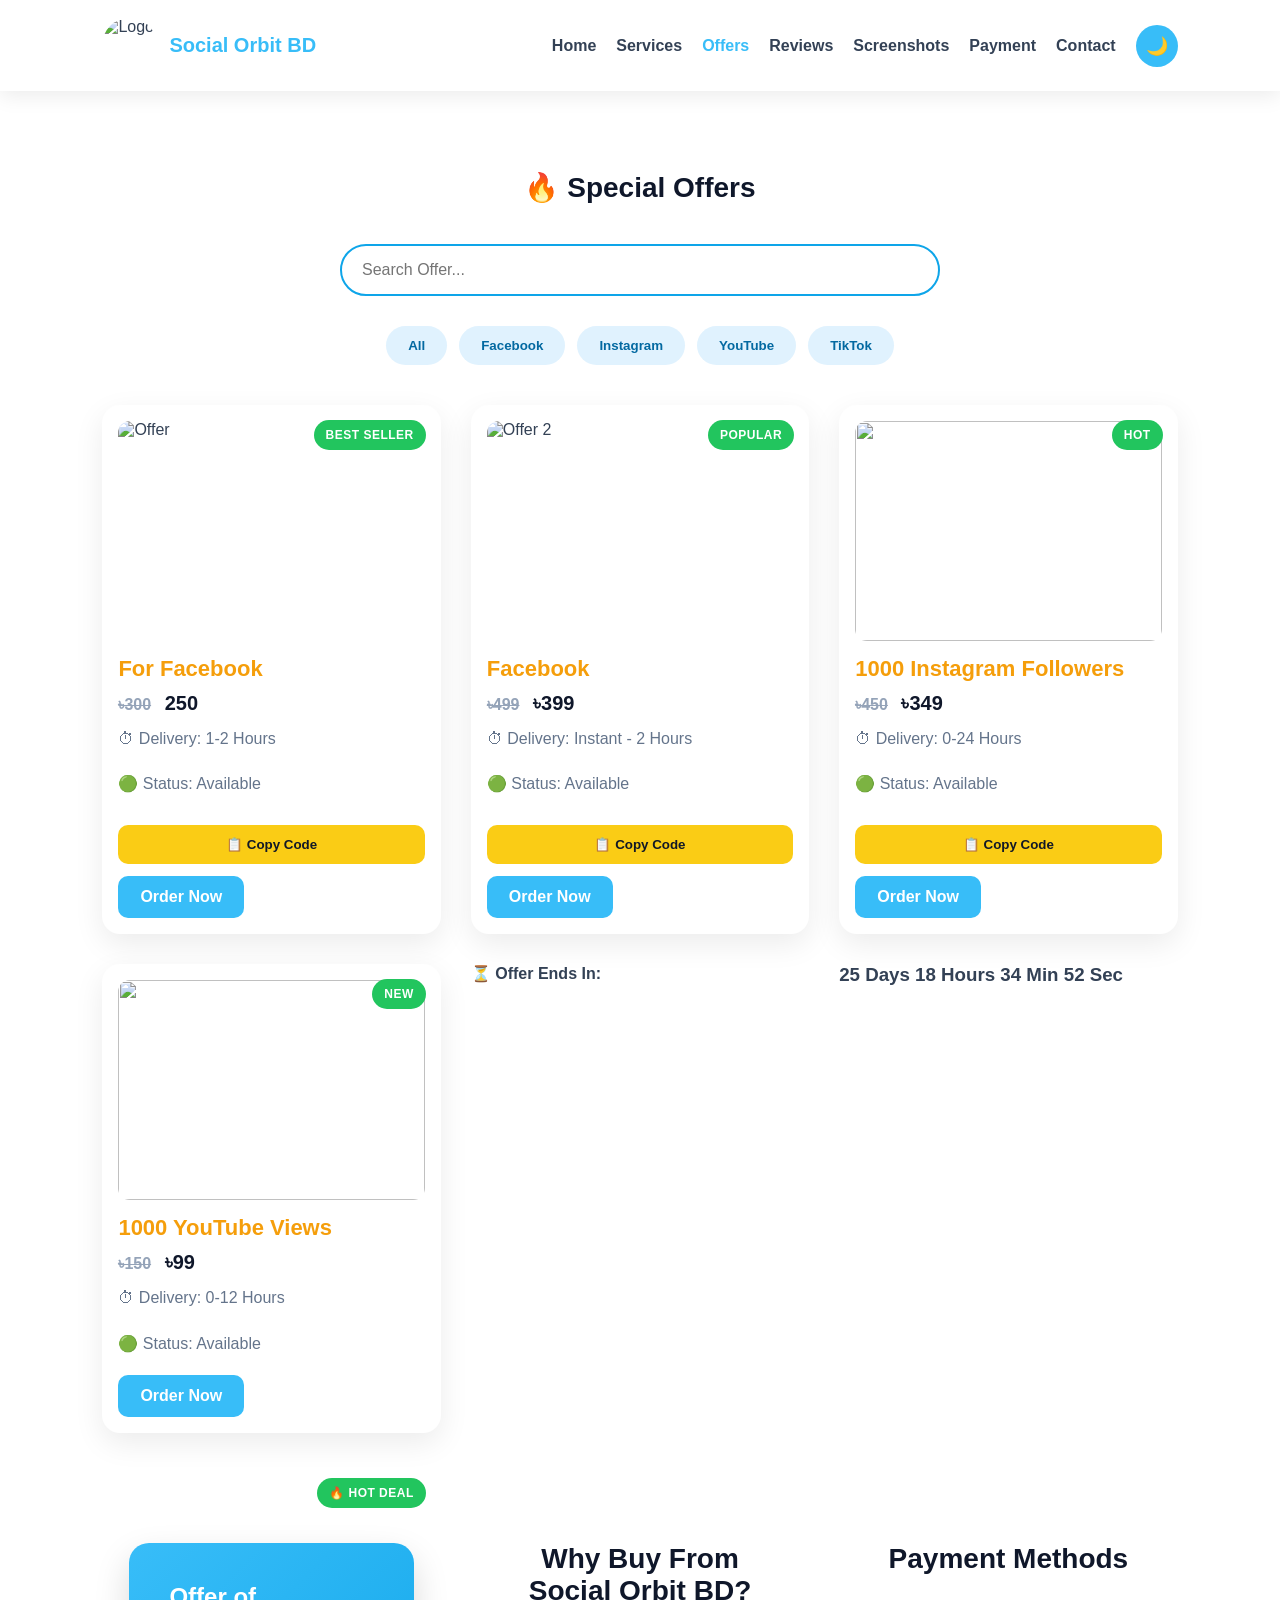
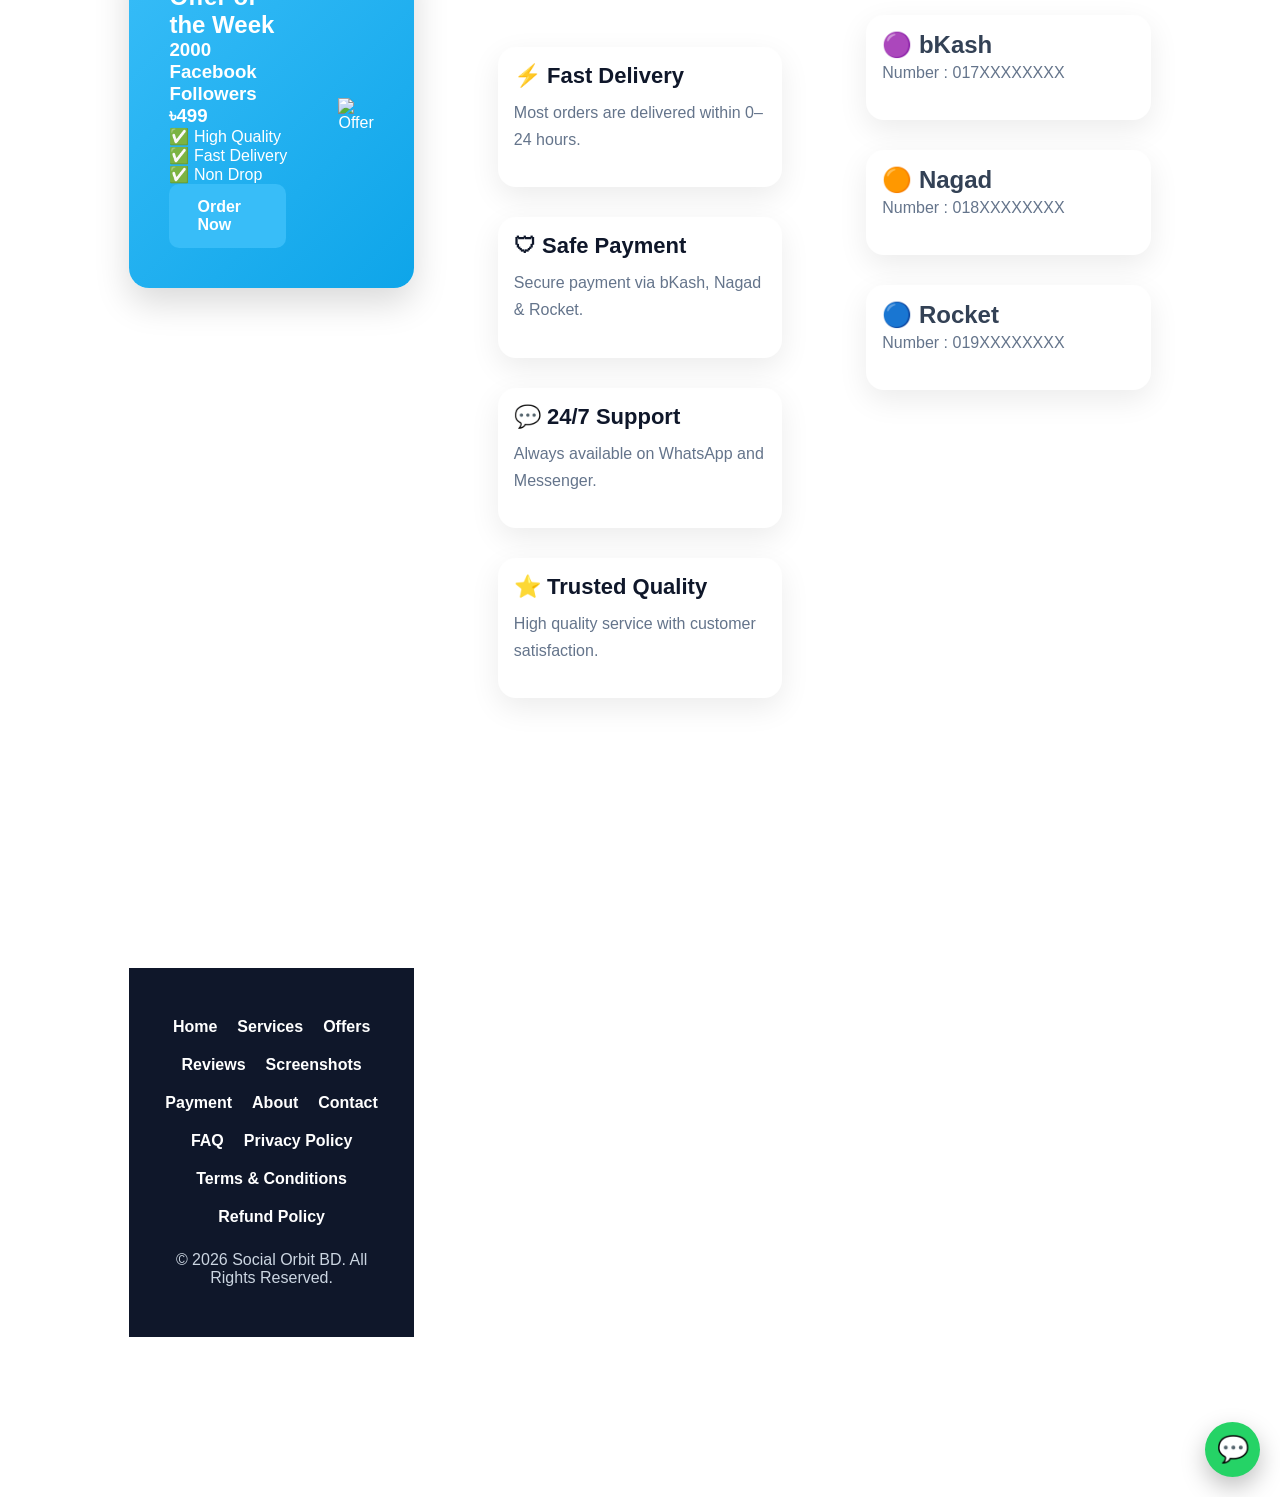
==== offers.html @ f5c57533 "Add files via upload" ====
<!DOCTYPE html>
<html lang="en">

<head>

<meta charset="UTF-8">

<meta name="viewport" content="width=device-width, initial-scale=1.0">

<title>Offers | Social Orbit BD</title>

<link rel="icon" href="images/logo.jpeg">

<link rel="stylesheet" href="style.css">

</head>

<body>

<header class="header">

<div class="logo">

<img src="images/logo.jpeg" alt="Logo">

<h2>Social Orbit BD</h2>

</div>

<nav>

<a href="index.html">Home</a>

<a href="services.html">Services</a>

<a href="offers.html" class="active">Offers</a>

<a href="reviews.html">Reviews</a>

<a href="screenshots.html">Screenshots</a>

<a href="payment.html">Payment</a>

<a href="contact.html">Contact</a>

<button id="themeBtn">🌙</button>

</nav>

<div class="menu-btn">☰</div>

</header>


<section>

<h1 class="section-title">

🔥 Special Offers

</h1>

<input

type="text"

id="searchBox"

class="search-box"

placeholder="Search Offer..."

>

<div class="filter-buttons">

<button class="filter-btn" data-filter="all">All</button>

<button class="filter-btn" data-filter="facebook">Facebook</button>

<button class="filter-btn" data-filter="instagram">Instagram</button>

<button class="filter-btn" data-filter="youtube">YouTube</button>

<button class="filter-btn" data-filter="tiktok">TikTok</button>

</div>

<div class="card-container">
<!-- =====================================
CHANGE HERE : OFFER CARD TEMPLATE
এই Card Copy করে নতুন Offer যোগ করবে।
====================================== -->

<!-- OFFER 01 -->
<div class="card filter-card" data-category="facebook">

<span class="badge">Best Seller</span>

<img src="offers/1.png" alt="Offer">

<h3>For Facebook</h3>

<h4><del>৳300</del> 250</h4>

<p>⏱ Delivery: 1-2 Hours</p>

<p>🟢 Status: Available</p>
<button class="copy-btn" data-code="45276">📋 Copy Code</button>

<a href="https://wa.me/8801627968107" class="card-btn">
Order Now
</a>

</div>


<!-- OFFER 02 -->
<div class="card filter-card" data-category="facebook">

<span class="badge">Popular</span>

<img src="offers/2.png" alt="Offer 2">

<h3> Facebook </h3>

<h4><del>৳499</del> ৳399</h4>

<p>⏱ Delivery: Instant - 2 Hours</p>

<p>🟢 Status: Available</p>
<button class="copy-btn" data-code="offers 2">📋 Copy Code</button>
<a href="https://wa.me/8801627968107" class="card-btn">
Order Now
</a>

</div>


<!-- OFFER 03 -->
<div class="card filter-card" data-category="instagram">

<span class="badge">Hot</span>

<img src="images/offer3.jpg">

<h3>1000 Instagram Followers</h3>

<h4><del>৳450</del> ৳349</h4>

<p>⏱ Delivery: 0-24 Hours</p>

<p>🟢 Status: Available</p>
<button class="copy-btn" data-code="45276">📋 Copy Code</button>
<a href="https://wa.me/8801627968107" class="card-btn">
Order Now
</a>

</div>


<!-- OFFER 04 -->
<div class="card filter-card" data-category="youtube">

<span class="badge">New</span>

<img src="images/offer4.jpg">

<h3>1000 YouTube Views</h3>

<h4><del>৳150</del> ৳99</h4>

<p>⏱ Delivery: 0-12 Hours</p>

<p>🟢 Status: Available</p>

<a href="https://wa.me/8801627968107" class="card-btn">
Order Now
</a>

</div>
<!-- ===========================
OFFER OF THE WEEK
CHANGE HERE
=========================== -->
<p><strong>⏳ Offer Ends In:</strong></p>

<h3 id="offerTimer"></h3>

<section class="offer-week">

<div class="offer-banner">

<div>

<span class="badge">🔥 HOT DEAL</span>

<h2>Offer of the Week</h2>

<h3>2000 Facebook Followers</h3>

<h1>৳499</h1>

<p>

✅ High Quality

✅ Fast Delivery

✅ Non Drop

</p>

<a href="https://wa.me/8801XXXXXXXXX" class="btn">

Order Now

</a>

</div>

<div>

<img src="images/week-offer.png" alt="Offer">

</div>

</div>

</section>



<!-- ===========================
WHY BUY FROM US
=========================== -->

<section class="why-buy">

<h2 class="section-title">

Why Buy From Social Orbit BD?

</h2>

<div class="card-container">

<div class="card">

<h3>⚡ Fast Delivery</h3>

<p>

Most orders are delivered within
0–24 hours.

</p>

</div>

<div class="card">

<h3>🛡 Safe Payment</h3>

<p>

Secure payment via bKash,
Nagad & Rocket.

</p>

</div>

<div class="card">

<h3>💬 24/7 Support</h3>

<p>

Always available on WhatsApp
and Messenger.

</p>

</div>

<div class="card">

<h3>⭐ Trusted Quality</h3>

<p>

High quality service with
customer satisfaction.

</p>

</div>

</div>

</section>



<!-- ===========================
PAYMENT METHODS
CHANGE HERE
=========================== -->

<section>

<h2 class="section-title">

Payment Methods

</h2>

<div class="card-container">

<div class="card">

<h2>🟣 bKash</h2>

<p>

Number :
017XXXXXXXX

</p>

</div>

<div class="card">

<h2>🟠 Nagad</h2>

<p>

Number :
018XXXXXXXX

</p>

</div>

<div class="card">

<h2>🔵 Rocket</h2>

<p>

Number :
019XXXXXXXX

</p>

</div>

</div>

</section>

<!-- ===========================
FLOATING WHATSAPP
CHANGE HERE : YOUR NUMBER
=========================== -->

<a href="https://wa.me/8801627968107" class="whatsapp-btn">

💬

</a>

<!-- ===========================
BACK TO TOP
=========================== -->

<button id="topBtn">

   ⬆

</button>

<!-- ===========================
FOOTER
=========================== -->
<section>

<footer>

<div class="footer-links">

<a href="index.html">Home</a>

<a href="services.html">Services</a>

<a href="offers.html">Offers</a>

<a href="reviews.html">Reviews</a>

<a href="screenshots.html">Screenshots</a>

<a href="payment.html">Payment</a>

<a href="about.html">About</a>

<a href="contact.html">Contact</a>

<a href="faq.html">FAQ</a>

<a href="privacy.html">Privacy Policy</a>

<a href="terms.html">Terms & Conditions</a>

<a href="refund.html">Refund Policy</a>

</div>

<p>

© 2026 Social Orbit BD. All Rights Reserved.

</p>

</footer>
</section>

<script src="script.js"></script>

</body>

</html>
---- style.css ----
/* ===========================
SOCIAL ORBIT BD V3
=========================== */

*{
margin:0;
padding:0;
box-sizing:border-box;
font-family:Arial,sans-serif;
scroll-behavior:smooth;
}

:root{

--primary:#38BDF8;
--secondary:#0EA5E9;
--white:#ffffff;
--dark:#0F172A;
--text:#334155;
--card:#F8FAFC;

}

body{

background:var(--white);
color:var(--text);

}

a{

text-decoration:none;

}

img{

max-width:100%;
display:block;

}

section{

padding:80px 8%;

}

.section-title{

font-size:35px;
text-align:center;
margin-bottom:40px;
color:var(--dark);

}
/* ===========================
HEADER
=========================== */

.header{

position:sticky;
top:0;
left:0;
width:100%;

display:flex;
justify-content:space-between;
align-items:center;

padding:18px 8%;

background:#ffffff;

box-shadow:0 5px 20px rgba(0,0,0,.08);

z-index:999;

}

.logo{

display:flex;
align-items:center;
gap:12px;

}

.logo img{

width:55px;
height:55px;
border-radius:50%;

}

.logo h2{

font-size:24px;
color:var(--primary);

}

nav{

display:flex;
align-items:center;
gap:20px;

}

nav a{

color:var(--text);
font-weight:600;
transition:.3s;

}

nav a:hover{

color:var(--primary);

}

nav a.active{

color:var(--primary);

}

/* ===========================
DARK MODE BUTTON
=========================== */

#themeBtn{

width:42px;
height:42px;

border:none;
border-radius:50%;

cursor:pointer;

background:var(--primary);

color:#fff;

font-size:18px;

transition:.3s;

}

#themeBtn:hover{

transform:rotate(180deg);

}

/* ===========================
MOBILE MENU BUTTON
=========================== */

.menu-btn{

display:none;

font-size:30px;

cursor:pointer;

color:var(--primary);

}
/* ===========================
NOTICE BAR
=========================== */

.notice{

background:linear-gradient(90deg,#38BDF8,#0EA5E9);

padding:10px 0;

color:#fff;

font-weight:600;

font-size:15px;

}

.notice marquee{

letter-spacing:.5px;

}

/* ===========================
HERO SECTION
=========================== */

.hero{

display:flex;

align-items:center;

justify-content:space-between;

gap:60px;

min-height:85vh;

}

.hero-text{

flex:1;

}

.hero-text h1{

font-size:55px;

line-height:1.2;

color:var(--dark);

margin-bottom:20px;

}

.hero-text h1 span{

color:var(--primary);

}

.hero-text p{

font-size:18px;

line-height:1.8;

margin-bottom:30px;

color:#64748B;

}

.hero-image{

flex:1;

text-align:center;

}

.hero-image img{

max-width:100%;

animation:float 4s ease-in-out infinite;

}

/* ===========================
BUTTONS
=========================== */

.btn,
.btn2{

display:inline-block;

padding:14px 28px;

border-radius:10px;

font-weight:700;

transition:.3s;

margin-right:12px;

}

.btn{

background:var(--primary);

color:#fff;

}

.btn:hover{

background:var(--secondary);

transform:translateY(-4px);

}

.btn2{

border:2px solid var(--primary);

color:var(--primary);

background:#fff;

}

.btn2:hover{

background:var(--primary);

color:#fff;

}

/* ===========================
FLOAT ANIMATION
=========================== */

@keyframes float{

0%{transform:translateY(0);}
50%{transform:translateY(-15px);}
100%{transform:translateY(0);}

}
/* ===========================
CARD CONTAINER
=========================== */

.card-container{

display:grid;

grid-template-columns:repeat(auto-fit,minmax(260px,1fr));

gap:30px;

margin-top:40px;

}

/* ===========================
SERVICE & OFFER CARD
=========================== */

.card{

background:#fff;

border-radius:18px;

padding:20px;

box-shadow:0 10px 30px rgba(0,0,0,.08);

transition:.35s;

position:relative;

overflow:hidden;

}

.card:hover{

transform:translateY(-10px);

box-shadow:0 20px 45px rgba(56,189,248,.25);

}

.card img{
width:100%;

height:auto;
max-width:100%;
object-fit:cover;
display:block;

/* border-radius:12px;

margin-bottom:15px;*/

}

.card h3{

font-size:22px;

margin-bottom:10px;

color:var(--dark);

}

.card h4{

font-size:24px;

color:var(--primary);

margin-bottom:10px;

}

.card p{

color:#64748B;

line-height:1.7;

margin-bottom:18px;

}

/* ===========================
CARD BUTTON
=========================== */

.card-btn{

display:inline-block;

padding:12px 22px;

background:var(--primary);

color:#fff;

border-radius:10px;

font-weight:600;

transition:.3s;

}

.card-btn:hover{

background:var(--secondary);

transform:scale(1.05);

}

/* ===========================
BADGE
=========================== */

.badge{

position:absolute;

top:15px;

right:15px;

background:#FF9800;

color:#fff;

padding:6px 12px;

border-radius:50px;

font-size:13px;

font-weight:bold;

}

/* ===========================
FUTURE EDIT
=========================== */

/*
===========================
CHANGE HERE

✔ Add New Service Card
✔ Add New Offer Card
✔ Change Service Image
✔ Change Offer Price
✔ Change Badge

===========================
*/
/* ===========================
STATISTICS
=========================== */

.stats{

display:grid;

grid-template-columns:repeat(auto-fit,minmax(220px,1fr));

gap:25px;

margin-top:50px;

}

.stat-card{

background:#fff;

padding:35px 20px;

border-radius:18px;

text-align:center;

box-shadow:0 10px 25px rgba(0,0,0,.08);

transition:.3s;

}

.stat-card:hover{

transform:translateY(-8px);

box-shadow:0 15px 35px rgba(56,189,248,.25);

}

.stat-card h2{

font-size:42px;

color:var(--primary);

margin-bottom:10px;

}

.stat-card p{

font-size:17px;

color:#64748B;

}


/* ===========================
FLOATING WHATSAPP
=========================== */

.whatsapp-btn{

position:fixed;

right:20px;

bottom:20px;

width:60px;

height:60px;

background:#25D366;

color:#fff;

display:flex;

align-items:center;

justify-content:center;

border-radius:50%;

font-size:30px;

box-shadow:0 10px 25px rgba(0,0,0,.25);

z-index:999;

transition:.3s;

animation:whatsappFloat 2s infinite;

}

.whatsapp-btn:hover{

transform:scale(1.1);

}

@keyframes whatsappFloat{

0%,100%{transform:translateY(0);}
50%{transform:translateY(-8px);}

}


/* ===========================
BACK TO TOP
=========================== */

#topBtn{

position:fixed;

right:20px;

bottom:95px;

width:48px;

height:48px;

border:none;

border-radius:50%;

background:var(--primary);

color:#fff;

font-size:22px;

cursor:pointer;

display:none;

box-shadow:0 8px 20px rgba(0,0,0,.2);

transition:.3s;

}

#topBtn:hover{

background:var(--secondary);

transform:translateY(-5px);

}


/* ===========================
REVIEW CARD
=========================== */

.reviews-preview .card img{

height:220px;

object-fit:cover;

border-radius:12px;

}

.reviews-preview .card h3{

color:#FFD700;

font-size:22px;

}
/* ===========================
DARK MODE
=========================== */

body.dark{

background:#0F172A;
color:#E2E8F0;

}

body.dark .header,
body.dark .card,
body.dark .stat-card,
body.dark footer{

background:#1E293B;

}

body.dark h1,
body.dark h2,
body.dark h3,
body.dark h4,
body.dark p,
body.dark a{

color:#F8FAFC;

}

body.dark .btn2{

background:transparent;
border:2px solid #38BDF8;
color:#38BDF8;

}

body.dark .btn2:hover{

background:#38BDF8;
color:#fff;

}

/* ===========================
FOOTER
=========================== */

footer{

margin-top:80px;

padding:50px 8%;

background:#0F172A;

text-align:center;

}

.footer-links{

display:flex;

justify-content:center;

flex-wrap:wrap;

gap:20px;

margin-bottom:25px;

}

.footer-links a{

color:#fff;

font-weight:600;

transition:.3s;

}

.footer-links a:hover{

color:#38BDF8;

}

footer p{

color:#CBD5E1;

}

/* ===========================
MOBILE RESPONSIVE
=========================== */

@media(max-width:992px){

.hero{

flex-direction:column;

text-align:center;

}

nav{

display:none;

}

.menu-btn{

display:block;

}

}

@media(max-width:auto)

section{

padding:60px 5%;

}

.hero h1{

font-size:38px;

}

.section-title{

font-size:28px;

}

.logo h2{

font-size:20px;

}

.card{

padding:16px;

}

.whatsapp-btn{

width:55px;
height:55px;
font-size:26px;

}



@media(max-width:480px){

.hero h1{

font-size:30px;

}

.hero p{

font-size:15px;

}

.btn,
.btn2{

display:block;

margin:10px auto;

width:90%;

text-align:center;

}

.footer-links{

flex-direction:column;

gap:12px;

}

}
/* MOBILE MENU */

nav.show{

display:flex;

flex-direction:column;

position:absolute;

top:80px;

left:0;

width:100%;

background:#fff;

padding:20px;

box-shadow:0 10px 20px rgba(0,0,0,.1);

}

body.dark nav.show{

background:#1E293B;

}
/* ACTIVE NAV */

nav a.active{

color:#38BDF8;

font-weight:bold;

}
/* SCROLL ANIMATION */

section{

opacity:0;

transform:translateY(40px);

transition:.7s;

}

section.show{

opacity:1;

transform:translateY(0);

}
/* ===================================
OFFERS PAGE EXTRA
=================================== */

/* SEARCH BOX */

.search-box{

width:100%;
max-width:auto;

display:block;

margin:30px auto;

padding:15px 20px;

font-size:17px;

border:2px solid #38BDF8;

border-radius:12px;

outline:none;

transition:.3s;

}

.search-box:focus{

box-shadow:0 0 15px rgba(56,189,248,.35);

}


/* FILTER BUTTONS */

.filter-buttons{

display:flex;

justify-content:center;

flex-wrap:wrap;

gap:12px;

margin:30px 0;

}

.filter-btn{

padding:12px 22px;

border:none;

border-radius:50px;

cursor:pointer;

font-weight:bold;

background:#E0F2FE;

color:#0369A1;

transition:.3s;

}

.filter-btn:hover{

background:#38BDF8;

color:#fff;

transform:translateY(-3px);

}


/* OFFER BANNER */

.offer-banner{

display:flex;

justify-content:space-between;

align-items:center;

gap:40px;

padding:40px;

background:linear-gradient(135deg,#38BDF8,#0EA5E9);

color:#fff;

border-radius:20px;

margin-bottom:50px;

box-shadow:0 15px 35px rgba(0,0,0,.15);

}

.offer-banner img{

max-width:280px;

}
/* ===========================
COPY BUTTON
=========================== */

.copy-btn{

width:100%;

margin-top:10px;
margin-bottom:12px;

padding:12px;

border:none;

border-radius:10px;

cursor:pointer;

font-weight:bold;

background:#FACC15;

color:#111827;

transition:.3s;

}

.copy-btn:hover{

background:#EAB308;

transform:scale(1.03);

}


/* ===========================
PRICE STYLE
=========================== */

.card del{

color:#94A3B8;

font-size:16px;

margin-right:8px;

}

.card h4{

font-size:28px;

font-weight:700;

color:#0EA5E9;

}


/* ===========================
STATUS
=========================== */

.status{

display:inline-block;

padding:6px 12px;

border-radius:30px;

background:#DCFCE7;

color:#15803D;

font-size:14px;

font-weight:bold;

margin-top:8px;

}


/* ===========================
OFFER BADGE
=========================== */

.badge{

font-size:12px;

letter-spacing:.5px;

text-transform:uppercase;

}


/* ===========================
DARK MODE SUPPORT
=========================== */

body.dark .search-box{

background:#1E293B;

border-color:#38BDF8;

color:#fff;

}

body.dark .filter-btn{

background:#334155;

color:#fff;

}

body.dark .filter-btn:hover{

background:#38BDF8;

}

body.dark .copy-btn{

background:#FACC15;

color:#111827;

}


/* ===========================
MOBILE
=========================== */

@media(max-width:768px){

.offer-banner{

flex-direction:column;

text-align:center;

padding:25px;

}

.offer-banner img{

max-width:180px;

}

.search-box{

width:95%;

}

.filter-btn{

padding:10px 18px;

font-size:14px;

}

}
/* ===========================
SCREENSHOT LIGHTBOX
=========================== */

.lightbox{

display:none;

position:fixed;

top:0;

left:0;

width:100%;

height:100%;

background:rgba(0,0,0,.9);

justify-content:center;

align-items:center;

z-index:99999;

}

.lightbox img{

max-width:90%;

max-height:90%;

border-radius:12px;

}

.close-lightbox{

position:absolute;

top:20px;

right:30px;

font-size:40px;

color:#fff;

cursor:pointer;

font-weight:bold;

}
/* ==========================================
REVIEWS PAGE CSS
========================================== */

/* Review Card */

.review-card,
.card.filter-card{

position:relative;

overflow:hidden;

border-radius:18px;

transition:.35s;

}

.review-card img,
.card.filter-card img{

width:100%;

height:220px;

object-fit:cover;

border-radius:12px;

transition:.35s;

}

.review-card:hover,
.card.filter-card:hover{

transform:translateY(-8px);

box-shadow:0 18px 35px rgba(0,0,0,.15);

}

.review-card:hover img,
.card.filter-card:hover img{

transform:scale(1.05);

}


/* Verified Badge */

.badge{

position:absolute;

top:15px;

right:15px;

padding:8px 12px;

border-radius:50px;

background:#22C55E;

color:#fff;

font-size:12px;

font-weight:bold;

}


/* Rating */

.review-card h3,
.card.filter-card h3{

color:#F59E0B;

font-size:22px;

margin-top:15px;

}


/* Customer Name */

.review-card h4,
.card.filter-card h4{

margin-top:10px;

font-size:20px;

font-weight:700;

color:#0F172A;

}


/* Service */

.review-card strong,
.card.filter-card strong{

color:#0284C7;

}


/* Date */

.review-card p:last-child,
.card.filter-card p:last-child{

color:#64748B;

font-size:14px;

margin-top:10px;

}
/* ==========================================
REVIEW SUMMARY
========================================== */

.review-summary{

padding:70px 20px;

text-align:center;

}

.review-summary .card{

padding:30px 20px;

border-radius:18px;

transition:.3s;

}

.review-summary .card h1{

font-size:38px;

color:#0EA5E9;

margin-bottom:10px;

}


/* ==========================================
TRUST SECTION
========================================== */

.trust-box .card{

text-align:center;

font-size:18px;

font-weight:600;

padding:25px;

}


/* ==========================================
SEARCH BOX
========================================== */

#reviewSearch{

width:100%;

max-width:600px;

margin:25px auto;

display:block;

}


/* ==========================================
DARK MODE
========================================== */

body.dark .review-summary .card,
body.dark .card.filter-card{

background:#1E293B;

color:#F8FAFC;

}

body.dark .card.filter-card h4{

color:#F8FAFC;

}

body.dark .card.filter-card p{

color:#CBD5E1;

}

body.dark .badge{

background:#16A34A;

}


/* ==========================================
MOBILE
========================================== */

@media(max-width:768px){

.review-summary .card h1{

font-size:28px;

}

.card.filter-card img{

height:180px;

}

.card.filter-card{

margin-bottom:20px;

}

}


/* ==========================================
SMOOTH ANIMATION
========================================== */

.card.filter-card{

animation:fadeUp .5s ease;

}

@keyframes fadeUp{

from{

opacity:0;

transform:translateY(20px);

}

to{

opacity:1;

transform:translateY(0);

}

}
/* ===================================
FAQ PAGE
=================================== */

.faq-item{

background:#fff;

border-radius:15px;

margin:15px 0;

overflow:hidden;

box-shadow:0 5px 15px rgba(0,0,0,.08);

}
/* FAQ Search */

.search-box{

width:100%;

max-width:600px;

margin:30px auto 0;

display:block;

padding:15px 20px;

border:2px solid #0EA5E9;

border-radius:50px;

font-size:16px;

outline:none;

transition:.3s;

}

.search-box:focus{

border-color:#0284C7;

box-shadow:0 0 15px rgba(14,165,233,.3);

}

.faq-question{

width:100%;

padding:18px;

background:#0EA5E9;

color:#fff;

border:none;

text-align:left;

font-size:17px;

font-weight:600;

cursor:pointer;

}

.faq-answer{

display:none;

padding:18px;

line-height:1.8;

background:#F8FAFC;

}

body.dark .faq-item{

background:#1E293B;

}

body.dark .faq-answer{

background:#0F172A;

color:#E2E8F0;

}

body.dark .faq-question{

background:#0284C7;

}
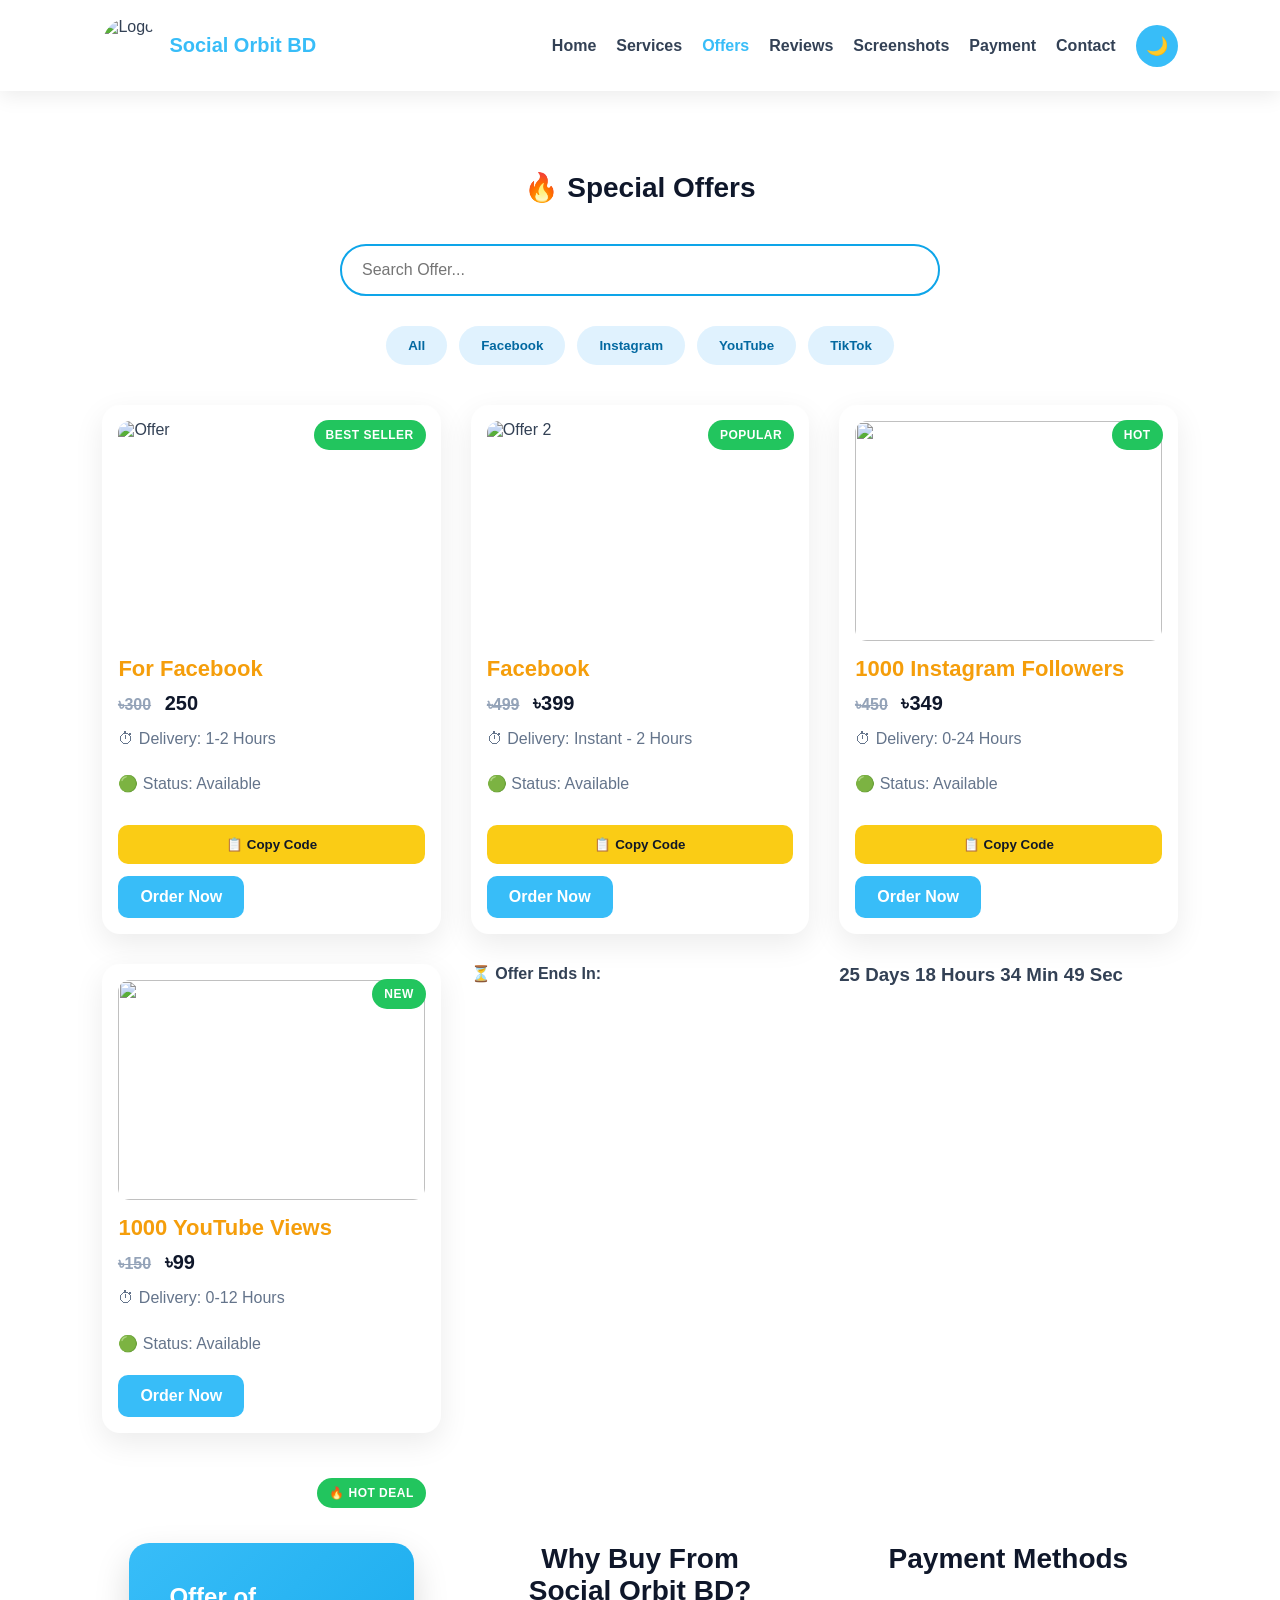
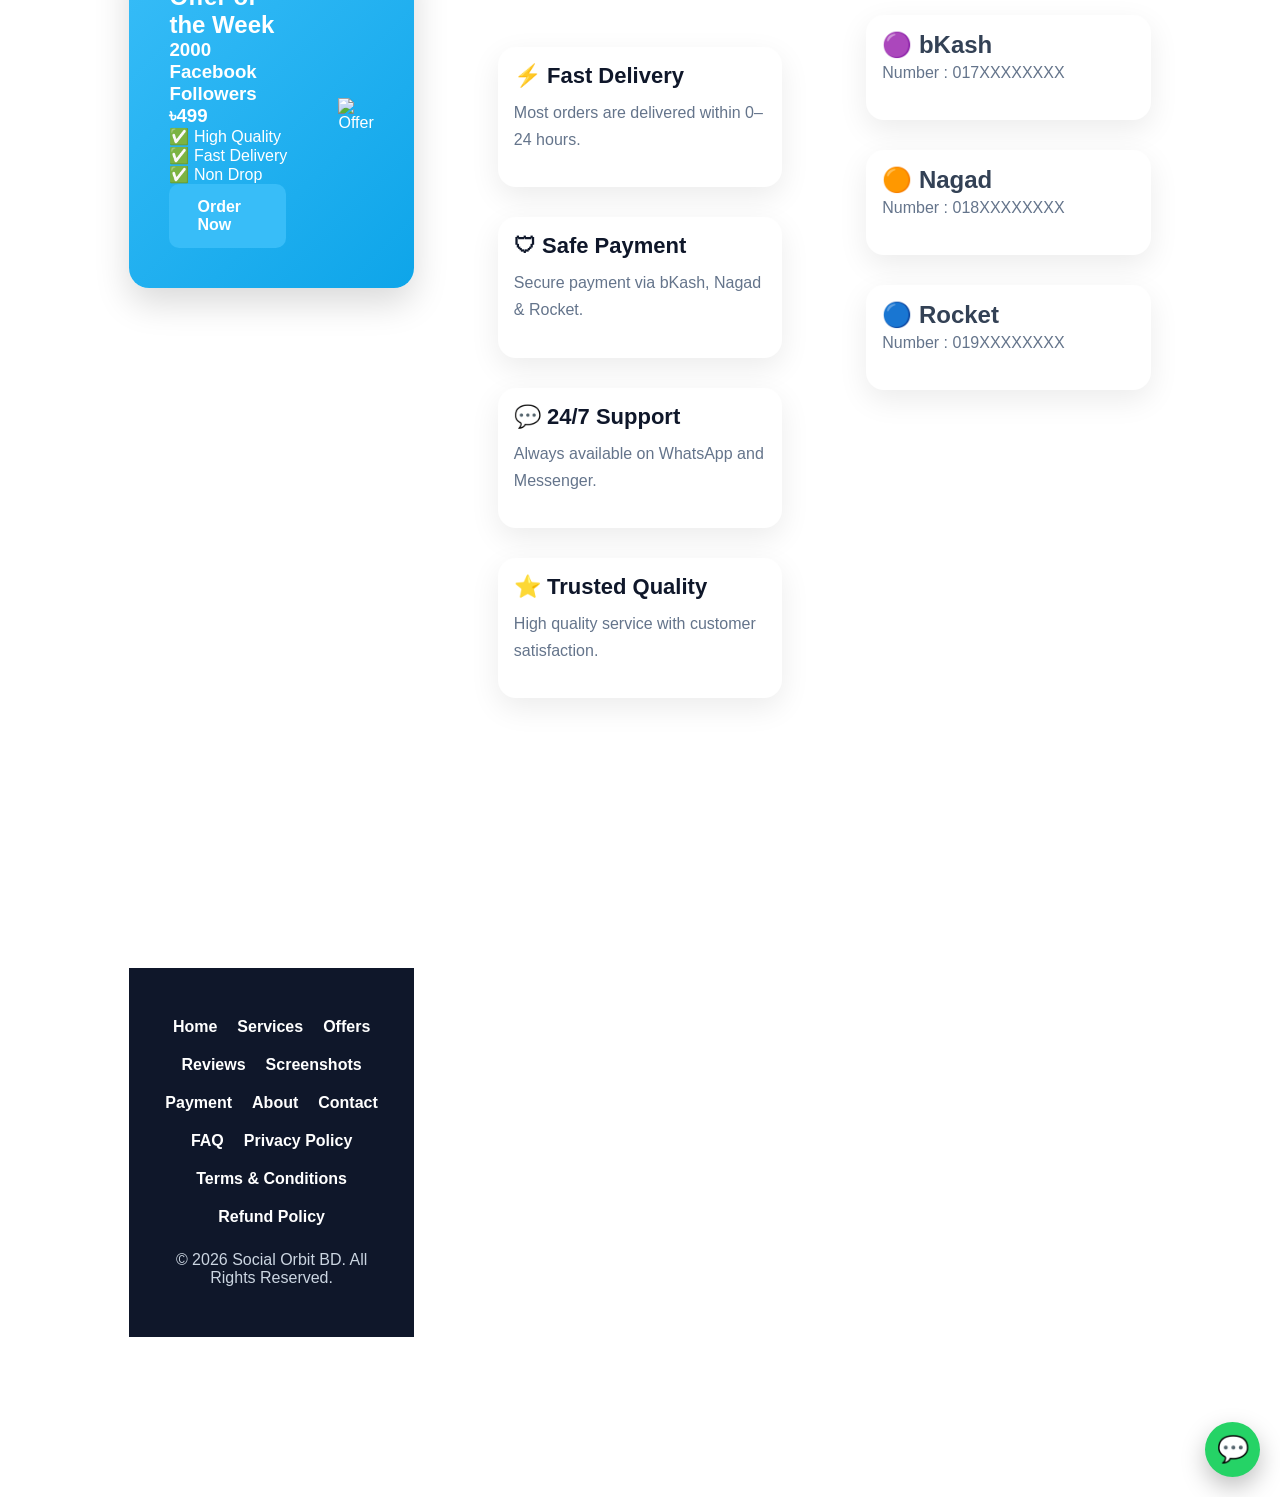
==== commit dbff8b58: "Restore offers.html to original state The offers.html file has been restored to its original state a" ====
--- a/offers.html
+++ b/offers.html
@@ -97,7 +97,7 @@
 
 <span class="badge">Best Seller</span>
 
-<img src="offers/1.png" alt="Offer">
+<img src="1.png" alt="Offer">
 
 <h3>For Facebook</h3>
 
@@ -430,4 +430,4 @@
 
 </body>
 
-</html>+</html>
